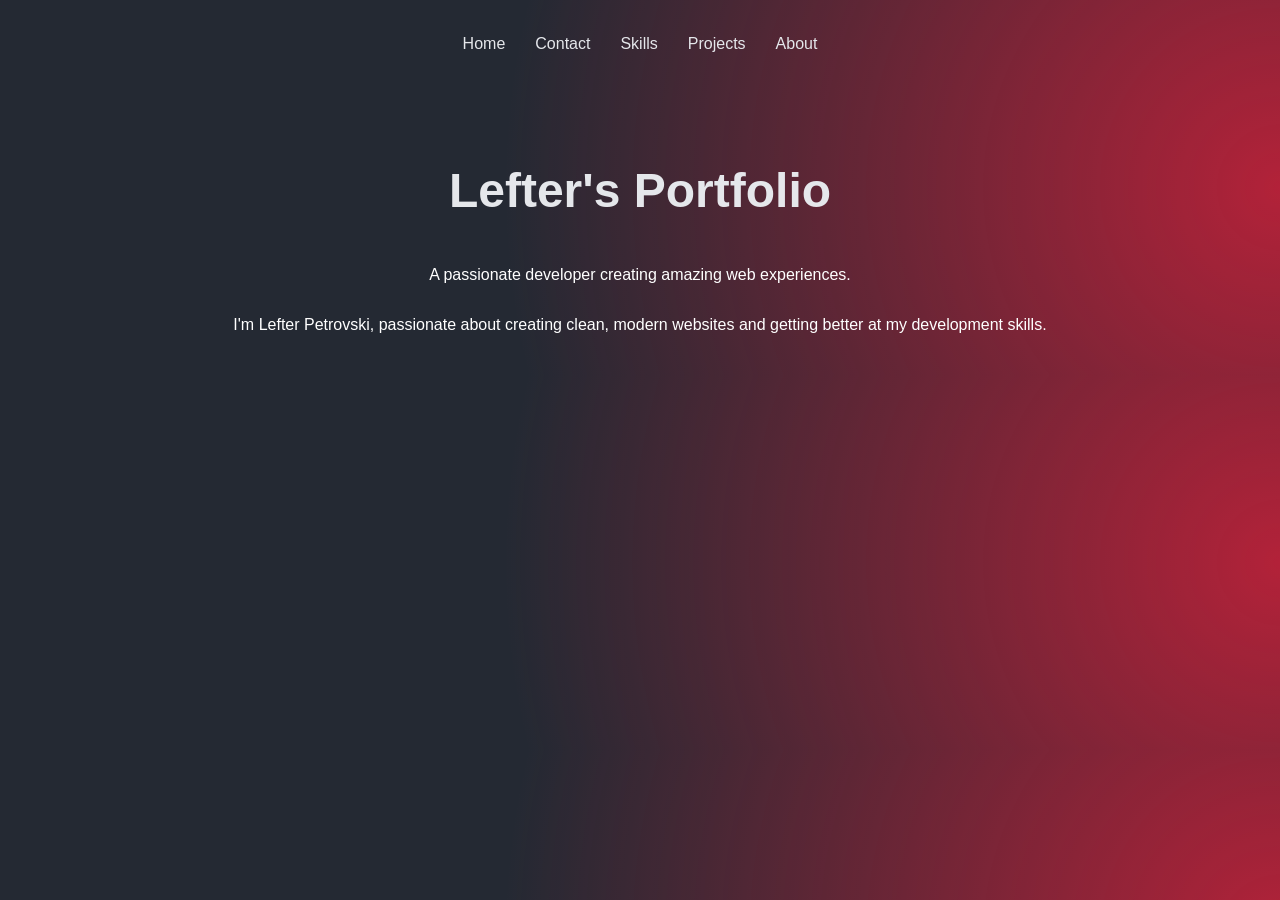
==== index.html @ 4c1f0724 "Initial portfolio" ====
<!DOCTYPE html>
<html lang="en">
    <head>
          <meta charset="UTF-8">
          <meta name="viewport" content="width=device-width, initial-scale=1.0">
          <link rel="stylesheet" href="style.css">
          <title>Lefter's Portfolio</title>
    </head>

    <body>
        <header>

            <nav>

                <a href="index.html">Home</a>

                <a href="contact.html">Contact</a>

                <a href="skills.html">Skills</a>
          
                <a href="projects.html">Projects</a>

                <a href="about.html">About</a>

            </nav>

            <h1>Lefter's Portfolio</h1>
            <p class="intro">A passionate developer creating amazing web experiences.</p>

            <p class="intro">
                I'm Lefter Petrovski, passionate about creating clean, modern websites
                and getting better at my development skills.
            </p>
       
        </header>
        
        
    </body>





</html>
---- style.css ----
body { 
        margin: 0;
        background: #242933;
        background-image: radial-gradient(
                circle at right center,
                rgba(255, 30, 60, 0.65),
                transparent 60%
            );
        color: white;
        font-family: Arial, sans-serif;
     }

header {
        display: flex;
        flex-direction: column;
        align-items: center;
        padding: 25px 40px;
       }

h1  {    
       margin-top: 100px;
       text-align: center;
       color: #e5e7eb;
       font-size: 48px;
       transition: color 0.3s ease;
     } 

nav {
       display: flex;
       justify-content: center;
       align-items: center;
       gap: 30px;
    }

nav a {
        color: #e5e7eb;
        text-decoration: none;
        font-size: 16px;
        padding: 10px 0;
        transition: color 0.3s ease;
      }

nav a:hover {
        color: #ff626f;
      }

h1:hover {
        color: #e46767;
      }
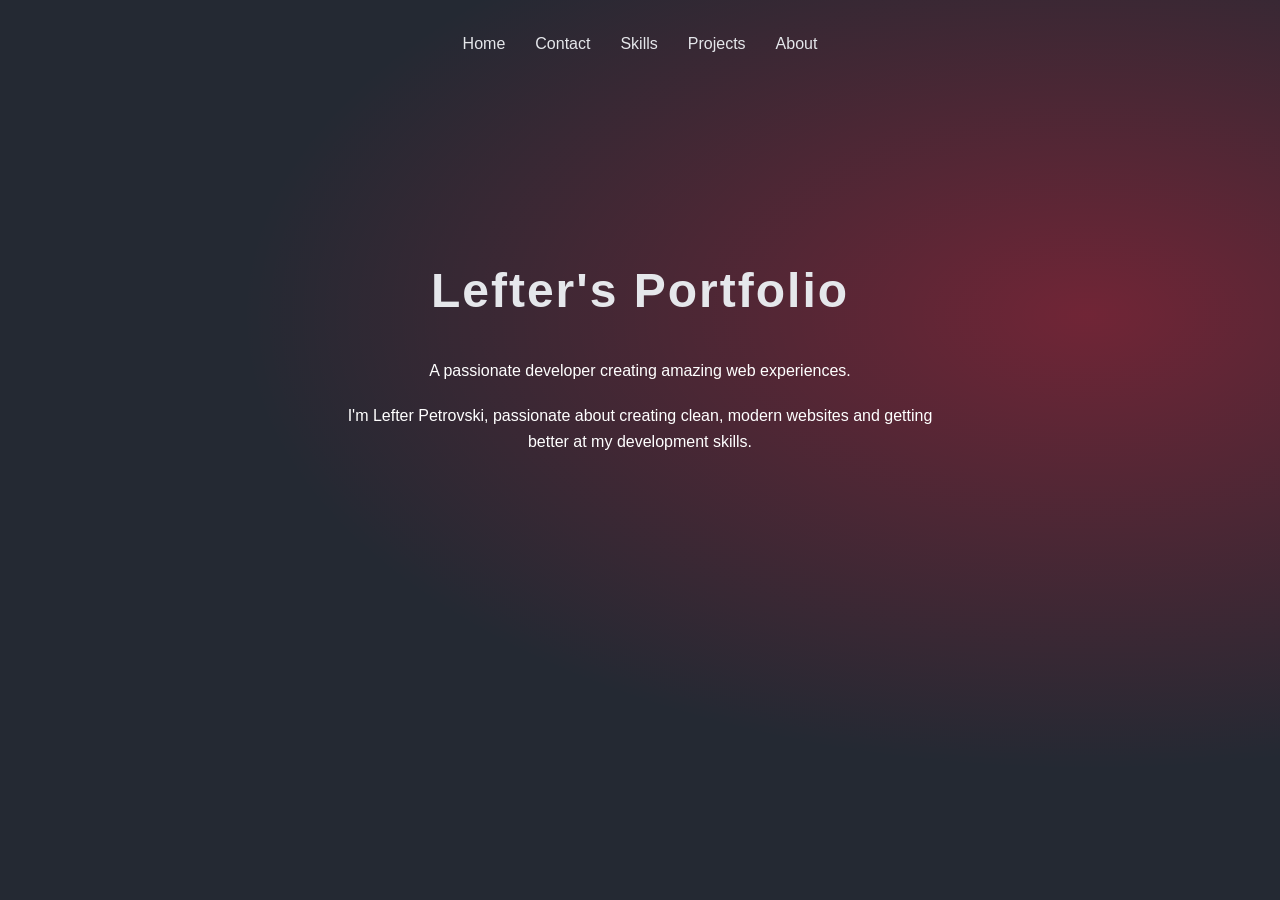
==== commit 27ab22af: "Update portfolio" ====
--- a/index.html
+++ b/index.html
@@ -23,15 +23,15 @@
                 <a href="about.html">About</a>
 
             </nav>
+            <section class="hero">
+              <h1>Lefter's Portfolio</h1>
+              <p class="intro">A passionate developer creating amazing web experiences.</p>
 
-            <h1>Lefter's Portfolio</h1>
-            <p class="intro">A passionate developer creating amazing web experiences.</p>
-
-            <p class="intro">
+              <p class="intro">
                 I'm Lefter Petrovski, passionate about creating clean, modern websites
                 and getting better at my development skills.
-            </p>
-       
+              </p>
+            </section>
         </header>
         
         
--- a/style.css
+++ b/style.css
@@ -1,14 +1,17 @@
 body { 
         margin: 0;
+        min-height: 100vh;
         background: #242933;
         background-image: radial-gradient(
-                circle at right center,
-                rgba(255, 30, 60, 0.65),
-                transparent 60%
+                ellipse at 85% 35%,
+                rgba(255, 30, 60, 0.35),
+                transparent 55%
             );
         color: white;
         font-family: Arial, sans-serif;
+        background-repeat: no-repeat;
      }
+     
 
 header {
         display: flex;
@@ -23,6 +26,7 @@
        color: #e5e7eb;
        font-size: 48px;
        transition: color 0.3s ease;
+       letter-spacing: 2px;
      } 
 
 nav {
@@ -41,9 +45,22 @@
       }
 
 nav a:hover {
-        color: #ff626f;
+             color: #ff626f;
+            }
+
+h1:hover {
+           color: #e46767;
+         }
+
+.hero {
+        text-align: center;
+        margin-top: 100px;
       }
 
-h1:hover {
-        color: #e46767;
-      }
+.intro {
+        max-width: 600px;
+        margin: 20px auto;
+        line-height: 1.6;
+        text-align:center;
+}
+
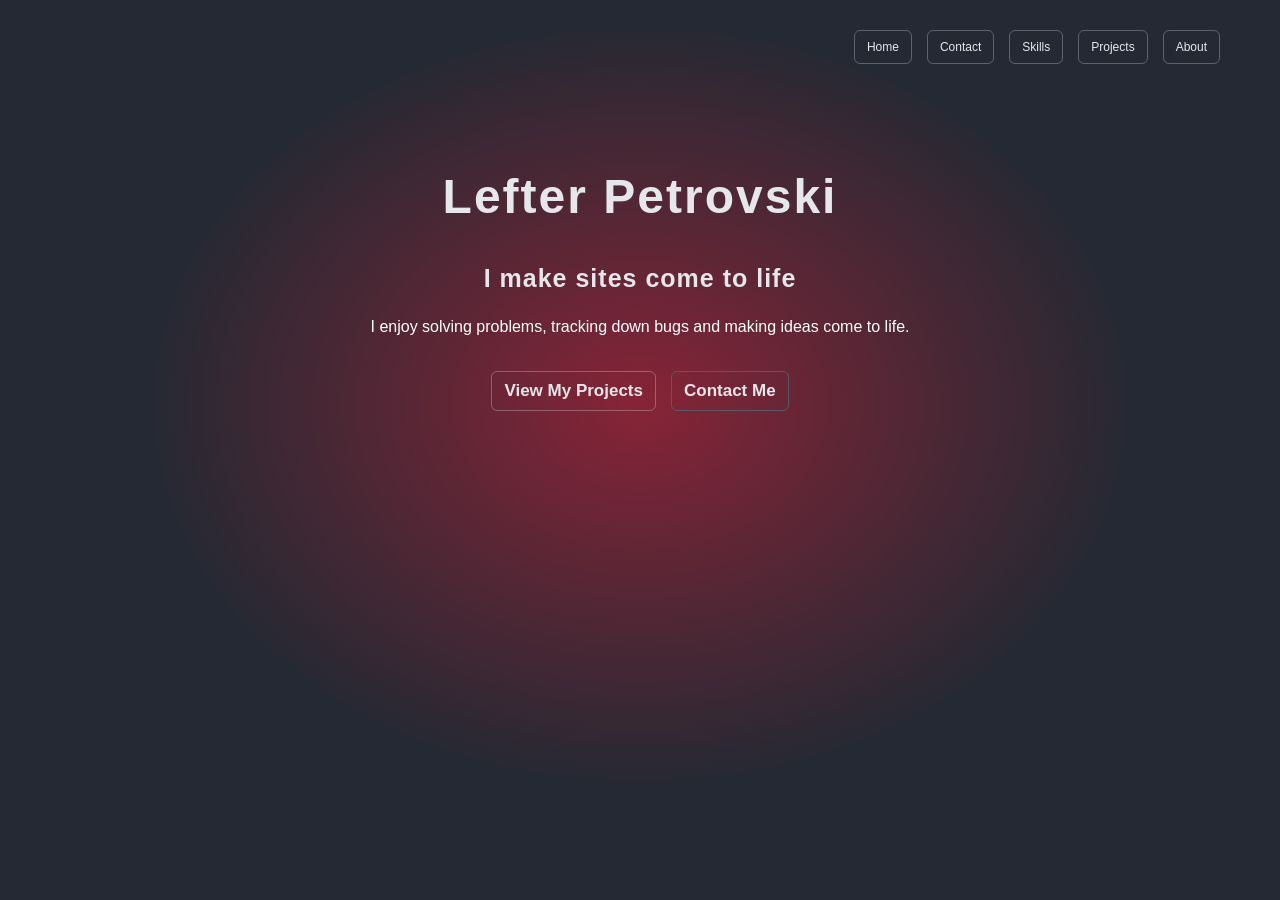
==== commit 5e5d2edb: "Update portfolio" ====
--- a/index.html
+++ b/index.html
@@ -4,12 +4,16 @@
           <meta charset="UTF-8">
           <meta name="viewport" content="width=device-width, initial-scale=1.0">
           <link rel="stylesheet" href="style.css">
+
+          <link rel="preconnect" href="https://fonts.googleapis.com">
+          <link rel="preconnect" href="https://fonts.gstatic.com" crossorigin>
+          <link href="https://fonts.googleapis.com/css2?family=Inter:wght@400;500;600;700&display=swap" rel="stylesheet">
+
           <title>Lefter's Portfolio</title>
     </head>
 
     <body>
         <header>
-
             <nav>
 
                 <a href="index.html">Home</a>
@@ -24,13 +28,20 @@
 
             </nav>
             <section class="hero">
-              <h1>Lefter's Portfolio</h1>
-              <p class="intro">A passionate developer creating amazing web experiences.</p>
+              <h1>Lefter Petrovski</h1>
+              <h2>I make sites come to life</h2>
+              <p class="intro">I enjoy solving problems, tracking down bugs 
+                and making ideas come to life.</p>
+                <div class="hero-buttons">
 
-              <p class="intro">
-                I'm Lefter Petrovski, passionate about creating clean, modern websites
-                and getting better at my development skills.
-              </p>
+                    <a href="projects.html" class="btn btn-primary">
+                        View My Projects
+                    </a>
+
+                    <a href="contact.html" class="btn btn-secondary">
+                        Contact Me
+                    </a>
+                </div>
             </section>
         </header>
         
--- a/style.css
+++ b/style.css
@@ -1,66 +1,144 @@
-body { 
+body 
+{ 
         margin: 0;
         min-height: 100vh;
         background: #242933;
         background-image: radial-gradient(
-                ellipse at 85% 35%,
-                rgba(255, 30, 60, 0.35),
+                ellipse at 50% 45%,
+                rgba(255, 30, 60, 0.45),
                 transparent 55%
             );
         color: white;
-        font-family: Arial, sans-serif;
+        font-family: 'Inter', sans-serif;
         background-repeat: no-repeat;
-     }
+}
      
 
-header {
-        display: flex;
-        flex-direction: column;
-        align-items: center;
+header 
+{
         padding: 25px 40px;
-       }
+}
 
-h1  {    
+h1  
+{    
        margin-top: 100px;
        text-align: center;
        color: #e5e7eb;
        font-size: 48px;
        transition: color 0.3s ease;
-       letter-spacing: 2px;
-     } 
+       letter-spacing: 2px;  
+       font-family: 'Gill Sans', 'Gill Sans MT', Calibri, 'Trebuchet MS', sans-serif;
+} 
 
-nav {
+h2
+{
+       margin-top: 35px;
+       text-align: center;
+       color: #e5e7eb;
+       font-size: 25px;
+       letter-spacing: 1px;        
+       font-family: 'Gill Sans', 'Gill Sans MT', Calibri, 'Trebuchet MS', sans-serif;
+
+}
+
+nav 
+{
        display: flex;
-       justify-content: center;
-       align-items: center;
-       gap: 30px;
-    }
+       justify-content: flex-end;
+       gap: 15px;
+       padding: 5px 20px;
+      
+}
 
-nav a {
+nav a 
+{
         color: #e5e7eb;
         text-decoration: none;
-        font-size: 16px;
-        padding: 10px 0;
+        font-size: 12px;
+        padding: 9px 12px;
+        border: 1px solid rgba(229, 231, 235, 0.3);
+        border-radius: 6px;
         transition: color 0.3s ease;
-      }
+        font-family: 'Gill Sans', 'Gill Sans MT', Calibri, 'Trebuchet MS', sans-serif;
+        font-weight: 500;
+}
 
-nav a:hover {
+nav a:hover 
+{
              color: #ff626f;
-            }
+             border-color:#ff626f;
+             background-color: rgba(255, 98, 111, 0.08);
+}
 
-h1:hover {
+h1:hover
+{
            color: #e46767;
-         }
+}
 
-.hero {
+.hero 
+{
         text-align: center;
         margin-top: 100px;
-      }
+}
 
-.intro {
+.intro 
+{
         max-width: 600px;
         margin: 20px auto;
         line-height: 1.6;
         text-align:center;
+        font-family: 'Gill Sans', 'Gill Sans MT', Calibri, 'Trebuchet MS', sans-serif;
 }
 
+.hero-buttons 
+{
+  display: flex;
+  justify-content: center;
+  align-items: center;
+  gap: 15px;
+  margin-top: 32px;
+  font-family: 'Gill Sans', 'Gill Sans MT', Calibri, 'Trebuchet MS', sans-serif;
+}
+
+.btn
+{
+  display: flex;
+  padding: 9px 12px;
+  border-radius: 6px;
+  font-size: 17px;
+  font-weight: 800;
+  text-decoration: none;
+  transition: all 0.25s ease;
+  border: 1px solid rgba(229, 231, 235, 0.3);
+  
+}
+
+.btn-primary
+{
+  background-color: transparent;
+  color: #e5e7eb;
+  border:1px solid rgba(229, 231, 235, 0.3);
+  text-decoration: none;
+}
+
+.btn-primary:hover 
+{
+  color: #ff626f;
+  border-color: #30343F;
+  box-shadow: 0 8px 24px rgba(255, 70, 88, 0.25);
+}
+
+.btn-secondary
+{
+  background: transparent;
+  color: #e5e7eb;
+  border: 1px solid #555b68;
+  text-decoration: none;
+}
+
+.btn-secondary:hover
+{
+  color: #ff626f;
+  border-color: #ff626f;
+  box-shadow: 0 8px 24px rgba(255, 70, 88, 0.25);
+}
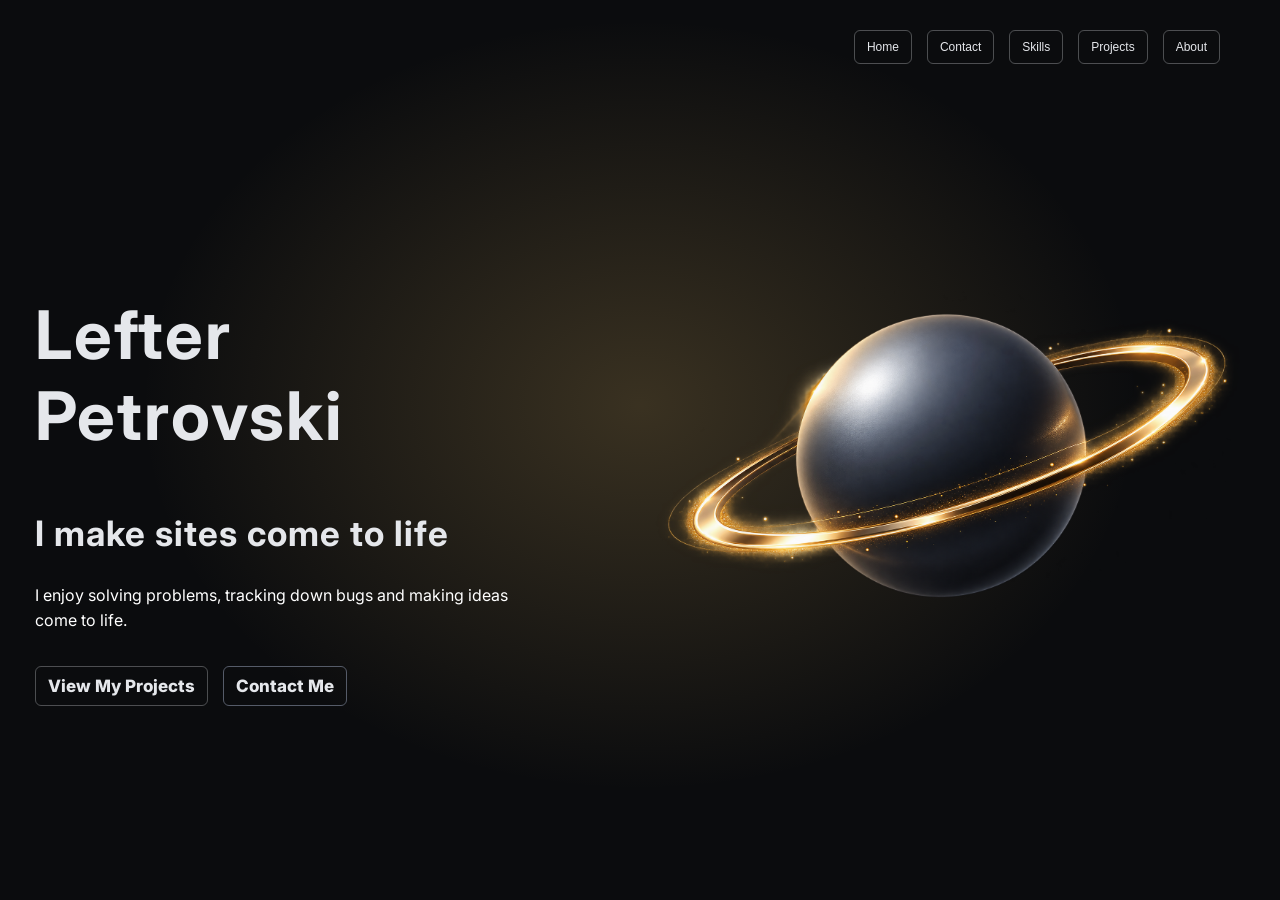
==== commit 69da1e29: "Upadte" ====
--- a/index.html
+++ b/index.html
@@ -27,23 +27,34 @@
                 <a href="about.html">About</a>
 
             </nav>
+        </header>
+        <main>
             <section class="hero">
-              <h1>Lefter Petrovski</h1>
-              <h2>I make sites come to life</h2>
-              <p class="intro">I enjoy solving problems, tracking down bugs 
-                and making ideas come to life.</p>
-                <div class="hero-buttons">
+                <div class="hero-content">
+                    <h1>Lefter <br>
+                     Petrovski</h1>
+                    <h2>I make sites come to life</h2>
+                    <p class="intro">I enjoy solving problems, tracking down bugs 
+                        and making ideas come to life.</p>
+                        <div class="hero-buttons">
 
-                    <a href="projects.html" class="btn btn-primary">
-                        View My Projects
-                    </a>
+                            <a href="projects.html" class="btn btn-primary">
+                                View My Projects
+                            </a>
 
-                    <a href="contact.html" class="btn btn-secondary">
-                        Contact Me
-                    </a>
-                </div>
+                            <a href="contact.html" class="btn btn-secondary">
+                                Contact Me
+                            </a>
+                        </div>
+                </div> 
+                <div class="hero-visual">
+                    <img
+                        src="images/Gold-Ringed Metallic Planet.png"
+                        alt="Abstract metallic sphere surrounded by a golden orbit"
+                        class="orbital-image">
+                </div>      
             </section>
-        </header>
+        </main>
         
         
     </body>
--- a/style.css
+++ b/style.css
@@ -1,11 +1,20 @@
+:root {
+  --color-bg: #0b0c0e;
+  --color-surface: #17191d;
+  --color-silver: #c5c7cb;
+  --color-gold: #c5a15a;
+  --color-text: #f2f0ea;
+  --color-muted: #9b9da3;
+}
+
 body 
 { 
         margin: 0;
         min-height: 100vh;
-        background: #242933;
+        background: var(--color-bg);
         background-image: radial-gradient(
                 ellipse at 50% 45%,
-                rgba(255, 30, 60, 0.45),
+                rgba(197, 161, 90, 0.25),
                 transparent 55%
             );
         color: white;
@@ -22,22 +31,22 @@
 h1  
 {    
        margin-top: 100px;
-       text-align: center;
+       text-align: left;
        color: #e5e7eb;
-       font-size: 48px;
+       font-size: 67px;
        transition: color 0.3s ease;
        letter-spacing: 2px;  
-       font-family: 'Gill Sans', 'Gill Sans MT', Calibri, 'Trebuchet MS', sans-serif;
+       font-family: 'Inter', sans-serif;
 } 
 
 h2
 {
        margin-top: 35px;
-       text-align: center;
+       text-align: left;
        color: #e5e7eb;
-       font-size: 25px;
+       font-size: 35px;
        letter-spacing: 1px;        
-       font-family: 'Gill Sans', 'Gill Sans MT', Calibri, 'Trebuchet MS', sans-serif;
+       font-family: 'Inter', sans-serif;
 
 }
 
@@ -77,8 +86,38 @@
 
 .hero 
 {
+        width: calc(100% - 70px);
+        max-width: 1600px;
+        margin: 100px auto 0;
+        display: flex;
+        align-items: center;
+        justify-content: flex-start;
+        gap: 100px;
         text-align: center;
-        margin-top: 100px;
+        
+        padding: 0 35px;
+}
+
+.hero-visual
+{
+  flex: 1 1 55%;
+  display: flex;
+  justify-content: center;
+}
+
+.orbital-image 
+{
+  display: block;
+  width: 100%;
+  max-width: 700px;
+  height: auto;
+ 
+}
+
+.hero-content
+{
+  flex: 0 1 45%;
+  text-align: left;
 }
 
 .intro 
@@ -86,18 +125,18 @@
         max-width: 600px;
         margin: 20px auto;
         line-height: 1.6;
-        text-align:center;
-        font-family: 'Gill Sans', 'Gill Sans MT', Calibri, 'Trebuchet MS', sans-serif;
+        text-align: left;
+        font-family: 'Inter', sans-serif;
 }
 
 .hero-buttons 
 {
   display: flex;
-  justify-content: center;
+  justify-content: left;
   align-items: center;
   gap: 15px;
   margin-top: 32px;
-  font-family: 'Gill Sans', 'Gill Sans MT', Calibri, 'Trebuchet MS', sans-serif;
+  font-family: 'Inter', sans-serif;
 }
 
 .btn
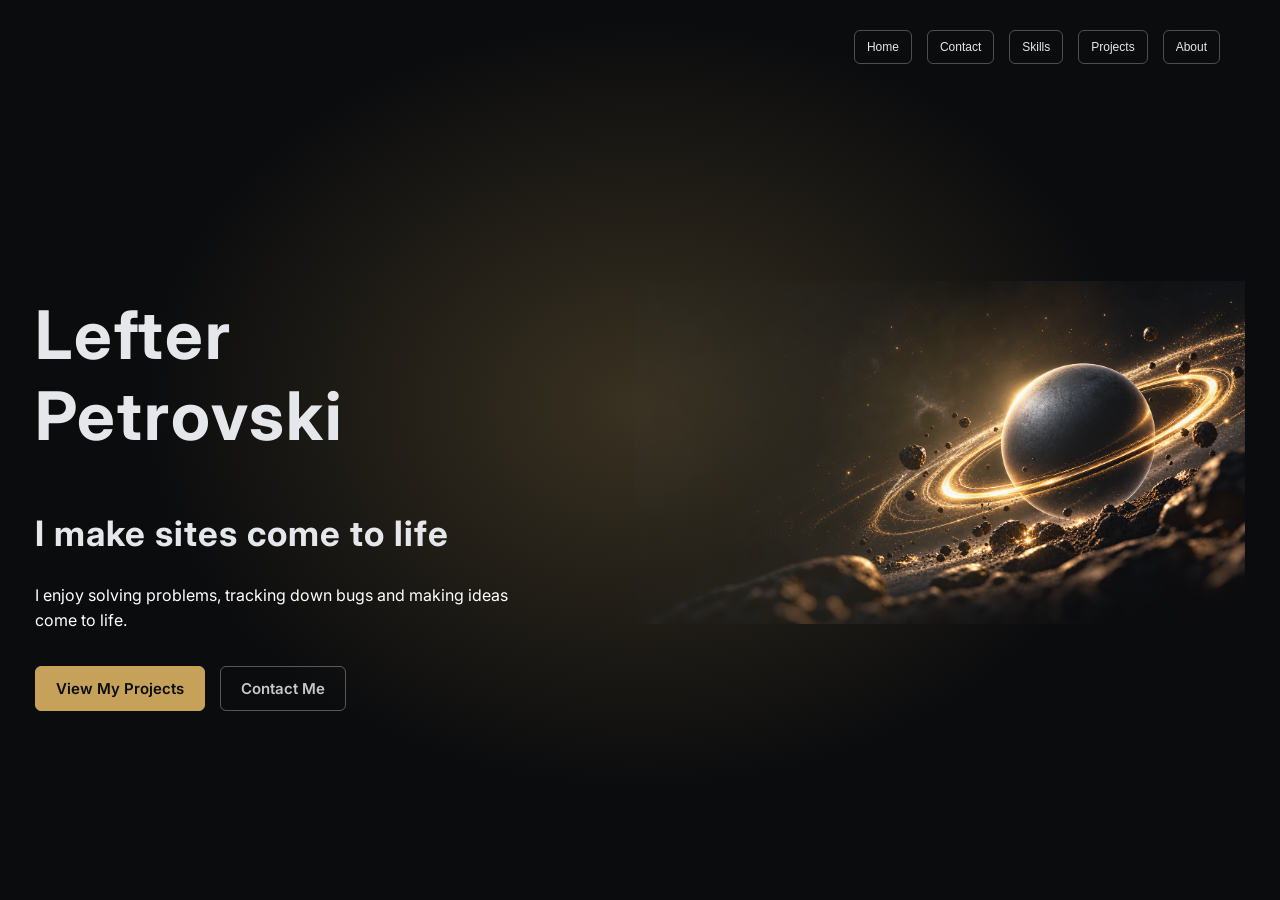
==== commit ca03c394: "Update" ====
--- a/index.html
+++ b/index.html
@@ -1,66 +1,62 @@
-<!DOCTYPE html>
+<!doctype html>
 <html lang="en">
-    <head>
-          <meta charset="UTF-8">
-          <meta name="viewport" content="width=device-width, initial-scale=1.0">
-          <link rel="stylesheet" href="style.css">
+  <head>
+    <meta charset="UTF-8" />
+    <meta name="viewport" content="width=device-width, initial-scale=1.0" />
+    <link rel="stylesheet" href="style.css" />
 
-          <link rel="preconnect" href="https://fonts.googleapis.com">
-          <link rel="preconnect" href="https://fonts.gstatic.com" crossorigin>
-          <link href="https://fonts.googleapis.com/css2?family=Inter:wght@400;500;600;700&display=swap" rel="stylesheet">
+    <link rel="preconnect" href="https://fonts.googleapis.com" />
+    <link rel="preconnect" href="https://fonts.gstatic.com" crossorigin />
+    <link
+      href="https://fonts.googleapis.com/css2?family=Inter:wght@400;500;600;700&display=swap"
+      rel="stylesheet"
+    />
 
-          <title>Lefter's Portfolio</title>
-    </head>
+    <title>Lefter's Portfolio</title>
+  </head>
 
-    <body>
-        <header>
-            <nav>
+  <body>
+    <header>
+      <nav>
+        <a href="index.html">Home</a>
 
-                <a href="index.html">Home</a>
+        <a href="contact.html">Contact</a>
 
-                <a href="contact.html">Contact</a>
+        <a href="skills.html">Skills</a>
 
-                <a href="skills.html">Skills</a>
-          
-                <a href="projects.html">Projects</a>
+        <a href="projects.html">Projects</a>
 
-                <a href="about.html">About</a>
+        <a href="about.html">About</a>
+      </nav>
+    </header>
+    <main>
+      <section class="hero">
+        <div class="hero-content">
+          <h1>
+            Lefter <br />
+            Petrovski
+          </h1>
+          <h2>I make sites come to life</h2>
+          <p class="intro">
+            I enjoy solving problems, tracking down bugs and making ideas come
+            to life.
+          </p>
+          <div class="hero-buttons">
+            <a href="projects.html" class="btn btn-primary">
+              View My Projects
+            </a>
 
-            </nav>
-        </header>
-        <main>
-            <section class="hero">
-                <div class="hero-content">
-                    <h1>Lefter <br>
-                     Petrovski</h1>
-                    <h2>I make sites come to life</h2>
-                    <p class="intro">I enjoy solving problems, tracking down bugs 
-                        and making ideas come to life.</p>
-                        <div class="hero-buttons">
-
-                            <a href="projects.html" class="btn btn-primary">
-                                View My Projects
-                            </a>
-
-                            <a href="contact.html" class="btn btn-secondary">
-                                Contact Me
-                            </a>
-                        </div>
-                </div> 
-                <div class="hero-visual">
-                    <img
-                        src="images/Gold-Ringed Metallic Planet.png"
-                        alt="Abstract metallic sphere surrounded by a golden orbit"
-                        class="orbital-image">
-                </div>      
-            </section>
-        </main>
-        
-        
-    </body>
-
-
-
-
-
-</html>+            <a href="contact.html" class="btn btn-secondary"> Contact Me </a>
+          </div>
+        </div>
+        <div class="hero-visual">
+          <img
+            src="images/Golden Rings Over a Shadowed Planet.png"
+            alt="Abstract metallic sphere surrounded by a golden orbit"
+            class="orbital-image"
+          />
+        </div>
+      </section>
+    </main>
+  </body>
+</html>
--- a/style.css
+++ b/style.css
@@ -7,177 +7,159 @@
   --color-muted: #9b9da3;
 }
 
-body 
-{ 
-        margin: 0;
-        min-height: 100vh;
-        background: var(--color-bg);
-        background-image: radial-gradient(
-                ellipse at 50% 45%,
-                rgba(197, 161, 90, 0.25),
-                transparent 55%
-            );
-        color: white;
-        font-family: 'Inter', sans-serif;
-        background-repeat: no-repeat;
-}
-     
-
-header 
-{
-        padding: 25px 40px;
+body {
+  margin: 0;
+  min-height: 100vh;
+  background: var(--color-bg);
+  background-image: radial-gradient(
+    ellipse at 50% 45%,
+    rgba(197, 161, 90, 0.25),
+    transparent 55%
+  );
+  color: white;
+  font-family: "Inter", sans-serif;
+  background-repeat: no-repeat;
 }
 
-h1  
-{    
-       margin-top: 100px;
-       text-align: left;
-       color: #e5e7eb;
-       font-size: 67px;
-       transition: color 0.3s ease;
-       letter-spacing: 2px;  
-       font-family: 'Inter', sans-serif;
-} 
-
-h2
-{
-       margin-top: 35px;
-       text-align: left;
-       color: #e5e7eb;
-       font-size: 35px;
-       letter-spacing: 1px;        
-       font-family: 'Inter', sans-serif;
-
+header {
+  padding: 25px 40px;
 }
 
-nav 
-{
-       display: flex;
-       justify-content: flex-end;
-       gap: 15px;
-       padding: 5px 20px;
-      
+h1 {
+  margin-top: 100px;
+  text-align: left;
+  color: #e5e7eb;
+  font-size: 67px;
+  transition: color 0.3s ease;
+  letter-spacing: 2px;
+  font-family: "Inter", sans-serif;
 }
 
-nav a 
-{
-        color: #e5e7eb;
-        text-decoration: none;
-        font-size: 12px;
-        padding: 9px 12px;
-        border: 1px solid rgba(229, 231, 235, 0.3);
-        border-radius: 6px;
-        transition: color 0.3s ease;
-        font-family: 'Gill Sans', 'Gill Sans MT', Calibri, 'Trebuchet MS', sans-serif;
-        font-weight: 500;
+h2 {
+  margin-top: 35px;
+  text-align: left;
+  color: #e5e7eb;
+  font-size: 35px;
+  letter-spacing: 1px;
+  font-family: "Inter", sans-serif;
 }
 
-nav a:hover 
-{
-             color: #ff626f;
-             border-color:#ff626f;
-             background-color: rgba(255, 98, 111, 0.08);
+nav {
+  display: flex;
+  justify-content: flex-end;
+  gap: 15px;
+  padding: 5px 20px;
 }
 
-h1:hover
-{
-           color: #e46767;
+nav a {
+  color: #e5e7eb;
+  text-decoration: none;
+  font-size: 12px;
+  padding: 9px 12px;
+  border: 1px solid rgba(229, 231, 235, 0.3);
+  border-radius: 6px;
+  transition: color 0.3s ease;
+  font-family: "Gill Sans", "Gill Sans MT", Calibri, "Trebuchet MS", sans-serif;
+  font-weight: 500;
 }
 
-.hero 
-{
-        width: calc(100% - 70px);
-        max-width: 1600px;
-        margin: 100px auto 0;
-        display: flex;
-        align-items: center;
-        justify-content: flex-start;
-        gap: 100px;
-        text-align: center;
-        
-        padding: 0 35px;
+nav a:hover {
+  color: var(--color-gold);
+  border-color: var(--color-gold);
+  background-color: rgba(197, 161, 90, 0.08);
+  box-shadow: 0 0 15px rgba(197, 161, 90, 0.12);
 }
 
-.hero-visual
-{
+h1:hover {
+  color: var(--color-gold);
+}
+
+.hero {
+  width: calc(100% - 70px);
+  max-width: 1600px;
+  margin: 100px auto 0;
+  display: flex;
+  align-items: center;
+  justify-content: flex-start;
+  gap: 100px;
+  text-align: center;
+
+  padding: 0 35px;
+}
+
+.hero-visual {
   flex: 1 1 55%;
   display: flex;
   justify-content: center;
 }
 
-.orbital-image 
-{
+.orbital-image {
   display: block;
   width: 100%;
   max-width: 700px;
   height: auto;
- 
+  mix-blend-mode: screen;
 }
 
-.hero-content
-{
+.hero-content {
   flex: 0 1 45%;
   text-align: left;
 }
 
-.intro 
-{
-        max-width: 600px;
-        margin: 20px auto;
-        line-height: 1.6;
-        text-align: left;
-        font-family: 'Inter', sans-serif;
+.intro {
+  max-width: 600px;
+  margin: 20px 0;
+  line-height: 1.6;
+  text-align: left;
+  font-family: "Inter", sans-serif;
 }
 
-.hero-buttons 
-{
+.hero-buttons {
   display: flex;
   justify-content: left;
   align-items: center;
   gap: 15px;
   margin-top: 32px;
-  font-family: 'Inter', sans-serif;
+  font-family: "Inter", sans-serif;
 }
 
-.btn
-{
-  display: flex;
-  padding: 9px 12px;
+.btn {
+  align-items: center;
+  justify-content: center;
+  display: inline-flex;
+  padding: 12px 20px;
   border-radius: 6px;
-  font-size: 17px;
-  font-weight: 800;
+  font-size: 15px;
+  font-weight: 600;
   text-decoration: none;
   transition: all 0.25s ease;
   border: 1px solid rgba(229, 231, 235, 0.3);
-  
 }
 
-.btn-primary
-{
-  background-color: transparent;
-  color: #e5e7eb;
-  border:1px solid rgba(229, 231, 235, 0.3);
+.btn-primary {
+  background-color: var(--color-gold);
+  color: #0b0c0e;
+  border: 1px solid var(--color-gold);
   text-decoration: none;
 }
 
-.btn-primary:hover 
-{
-  color: #ff626f;
-  border-color: #30343F;
-  box-shadow: 0 8px 24px rgba(255, 70, 88, 0.25);
+.btn-primary:hover {
+  background-color: transparent;
+  color: var(--color-gold);
+  border-color: var(--color-gold);
+  box-shadow: 0 8px 24px rgba(197, 161, 90, 0.18);
+  transform: translateY(-2px);
 }
 
-.btn-secondary
-{
+.btn-secondary {
   background: transparent;
-  color: #e5e7eb;
-  border: 1px solid #555b68;
+  color: var(--color-silver);
+  border: 1px solid rgba(197, 199, 203, 0.4);
   text-decoration: none;
 }
 
-.btn-secondary:hover
-{
-  color: #ff626f;
-  border-color: #ff626f;
-  box-shadow: 0 8px 24px rgba(255, 70, 88, 0.25);
-}+.btn-secondary:hover {
+  color: var(--color-gold);
+  border-color: var(--color-gold);
+  box-shadow: 0 8px 24px rgba(197, 161, 90, 0.18);
+}
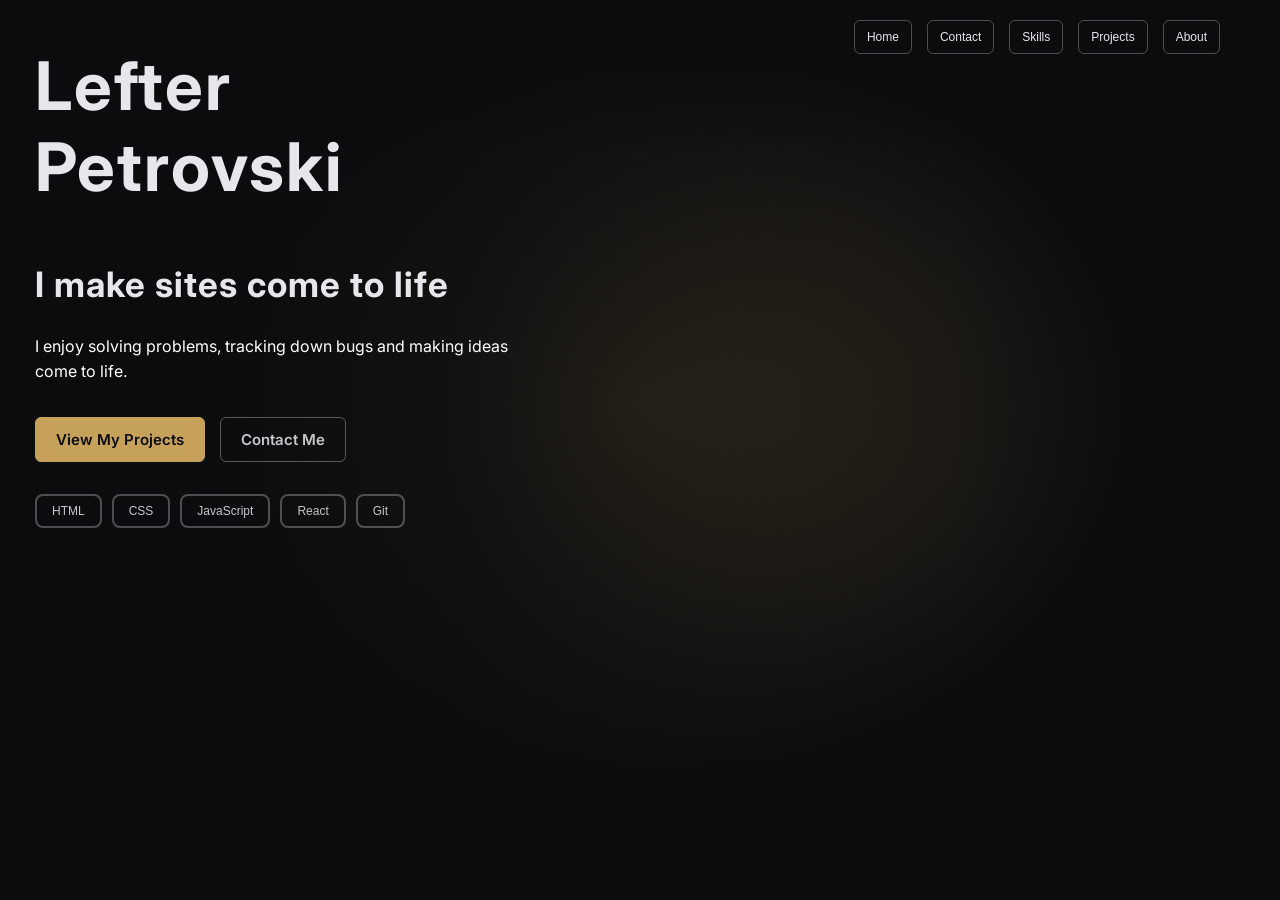
==== commit 45e53617: "update" ====
--- a/index.html
+++ b/index.html
@@ -41,6 +41,7 @@
             I enjoy solving problems, tracking down bugs and making ideas come
             to life.
           </p>
+
           <div class="hero-buttons">
             <a href="projects.html" class="btn btn-primary">
               View My Projects
@@ -48,13 +49,14 @@
 
             <a href="contact.html" class="btn btn-secondary"> Contact Me </a>
           </div>
-        </div>
-        <div class="hero-visual">
-          <img
-            src="images/Golden Rings Over a Shadowed Planet.png"
-            alt="Abstract metallic sphere surrounded by a golden orbit"
-            class="orbital-image"
-          />
+
+          <div class="tech-tags">
+            <a href="skills.html" class="tag" data-level="70%"> HTML </a>
+            <a href="skills.html" class="tag" data-level="68%"> CSS </a>
+            <a href="skills.html" class="tag" data-level="15%"> JavaScript </a>
+            <a href="skills.html" class="tag" data-level="30%"> React </a>
+            <a href="skills.html" class="tag" data-level="35%"> Git </a>
+          </div>
         </div>
       </section>
     </main>
--- a/style.css
+++ b/style.css
@@ -22,11 +22,18 @@
 }
 
 header {
-  padding: 25px 40px;
+  padding: 15px 40px;
+  background: transparent;
+  position: absolute;
+  top: 0;
+  left: 0;
+  width: 100%;
+  box-sizing: border-box;
+  z-index: 10;
 }
 
 h1 {
-  margin-top: 100px;
+  margin-top: 0;
   text-align: left;
   color: #e5e7eb;
   font-size: 67px;
@@ -75,35 +82,34 @@
 }
 
 .hero {
+  background-image:
+    linear-gradient(to bottom, var(--color-bg) 0%, transparent 20%),
+    linear-gradient(
+      to right,
+      var(--color-bg) 0%,
+      rgba(11, 12, 14, 0.75) 35%,
+      transparent 75%
+    ),
+    url("Images/Golden Rings Over a Shadowed Planet.png");
+
+  min-height: calc(100vh - 115px);
+  background-repeat: no-repeat;
+  background-size: cover;
+  background-position: center right;
   width: calc(100% - 70px);
   max-width: 1600px;
-  margin: 100px auto 0;
-  display: flex;
-  align-items: center;
+  margin: 0 auto;
+  display: flex;
   justify-content: flex-start;
-  gap: 100px;
+  gap: 40px;
   text-align: center;
-
   padding: 0 35px;
 }
 
-.hero-visual {
-  flex: 1 1 55%;
-  display: flex;
-  justify-content: center;
-}
-
-.orbital-image {
-  display: block;
-  width: 100%;
-  max-width: 700px;
-  height: auto;
-  mix-blend-mode: screen;
-}
-
 .hero-content {
-  flex: 0 1 45%;
-  text-align: left;
+  flex: 0 1 40%;
+  text-align: left;
+  transform: translateY(45px);
 }
 
 .intro {
@@ -163,3 +169,36 @@
   border-color: var(--color-gold);
   box-shadow: 0 8px 24px rgba(197, 161, 90, 0.18);
 }
+
+.tech-tags {
+  display: flex;
+  justify-content: left;
+  align-items: center;
+  gap: 15px;
+  margin-top: 32px;
+  gap: 10px;
+}
+
+.tech-tags a {
+  text-decoration: none;
+  color: var(--color-silver);
+  padding: 8px 15px;
+  font-size: 12px;
+  border-radius: 8px;
+  transition: all 0.25s ease;
+  border: 2px solid rgba(229, 231, 235, 0.3);
+  font-family: "Gill Sans", "Gill Sans MT", Calibri, "Trebuchet MS", sans-serif;
+  transition: all 0.25s ease;
+}
+
+.tech-tags a:hover {
+  color: var(--color-gold);
+  border-color: var(--color-gold);
+  box-shadow: 0 8px 24px rgba(197, 161, 90, 0.18);
+}
+
+.tech-tags .tag:hover::after {
+  content: attr(data-level);
+  display: inline-block;
+  margin-left: 10px;
+}
